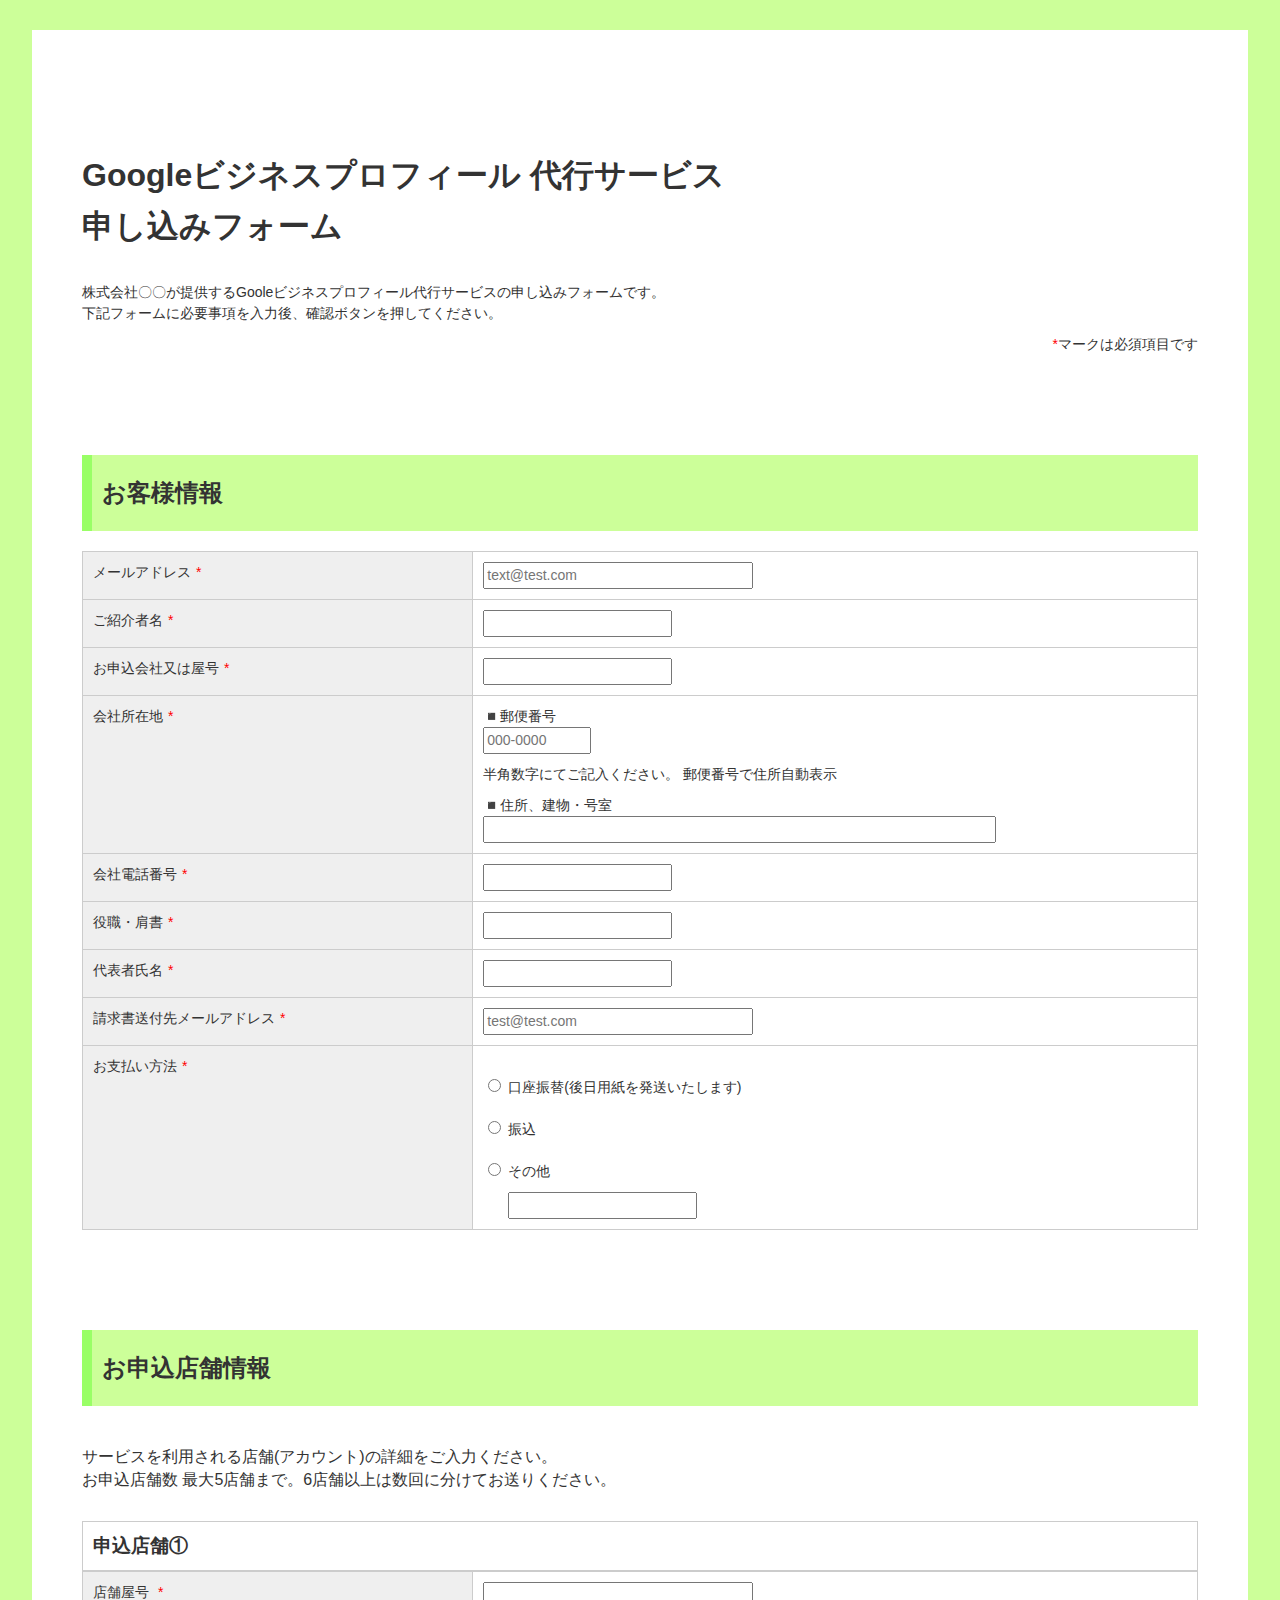
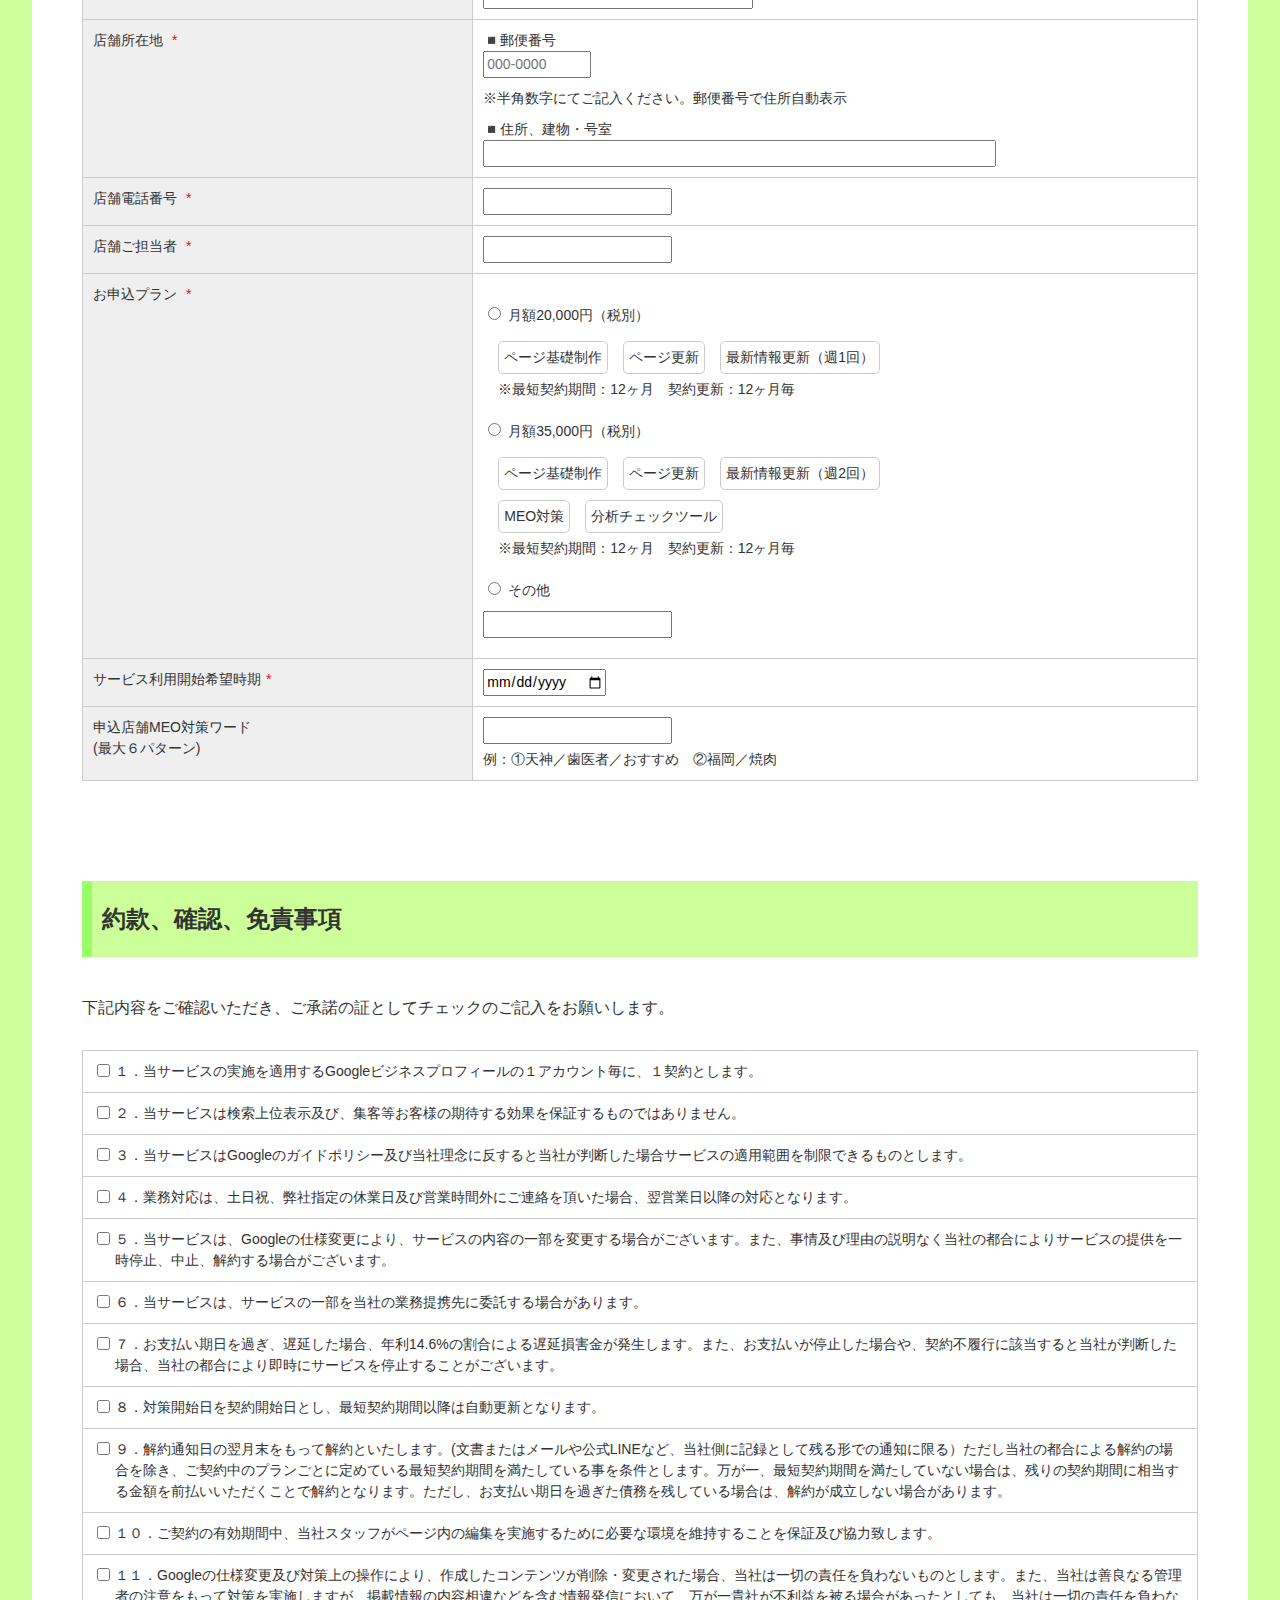
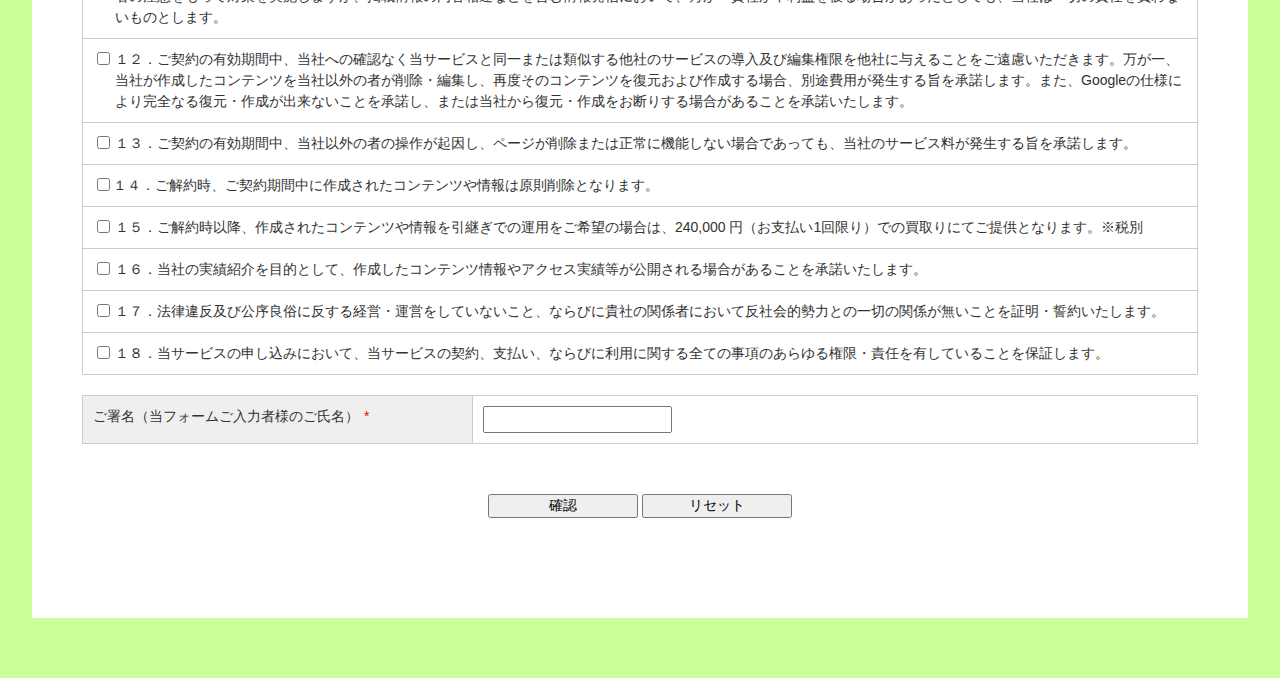
==== form/index.html @ 8ef4a3fb "Add files via upload" ====
<!DOCTYPE html>
<html lang="ja">
<head>
  <meta charset="UTF-8">
  <meta name="viewport" content="width=device-width, initial-scale=1.0">
  <title>株式会社○○○○Googleビジネスプロフィール 代行サービス 申し込みフォーム</title>
  <link rel="stylesheet" href="assets/reset.css">
  <link rel="stylesheet" href="assets/style.css">
  <link rel="stylesheet" href="assets/common.js">
  <script src="https://ajaxzip3.github.io/ajaxzip3.js" charset="UTF-8"></script>
  <script type="text/javascript" charset="UTF-8" src="https://yubinbango.github.io/yubinbango-data/data/581.js"></script>
</head>
<body>
  <main id="formWrap">
    <div class="top">
      <h1 class="top-title">
        Googleビジネスプロフィール
        <br class="sp">
        代行サービス
        <br>
        申し込みフォーム
      </h1>
      <p class="top-text">株式会社〇〇が提供するGooleビジネスプロフィール代行サービスの申し込みフォームです。<br>
      下記フォームに必要事項を入力後、確認ボタンを押してください。</p>
      <p class="top-notes"><span>*</span>マークは必須項目です</p>
    </div>
    <form method="post" action="mail.php">
      <div class="form-title">
        <h2>お客様情報</h2>
      </div>
      <table class="form-table">
        <tbody>
          <tr>
            <th>
              <label for="mail">
                メールアドレス<span class="kome">*</span>
              </label>
            </th>
            <td>
              <input type="email" id="mail" name="メールアドレス" size="30" placeholder="text@test.com" required>
            </td>
          </tr>
          <tr>
            <th>
              <label for="introduction">
                ご紹介者名<span class="kome">*</span>
              </label>
            </th>
            <td>
              <input type="text" id="introduction" name="ご紹介者名" size="20" required>
            </td>
          </tr>
          <tr>
            <th>
              <label for="company">
                お申込会社又は屋号<span class="kome">*</span>
              </label>
            </th>
            <td>
              <input type="text" id="company" name="申込会社名又は屋号" size="20" required>
            </td>
          </tr>
          <tr>
            <th>
              <label for="address1">
                会社所在地<span class="kome">*</span>
              </label>
            </th>
            <td>
              <p>◾️郵便番号</p>
              <input type="text" id="postalcode" name="会社所在地（郵便番号）" size="10" maxlength="8" onkeyup="AjaxZip3.zip2addr(this,'','会社所在地（住所、建物・号室）','会社所在地（住所、建物・号室）');" required="" placeholder="000-0000">
              <p class="address-space">
                半角数字にてご記入ください。
                <br class="sp">郵便番号で住所自動表示
              </p>
              <p>◾️住所、建物・号室</p>
              <input type="text" id="address1" name="会社所在地（住所、建物・号室）" size="60" required="">
            </td>
          </tr>
          <tr>
            <th>
              <label for="tel">
                会社電話番号<span class="kome">*</span>
              </label>
            </th>
            <td>
              <input type="tel" id="tel" name="会社電話番号" size="20" required>
            </td>
          </tr>
          <tr>
            <th>
              <label for="position">
                役職・肩書<span class="kome">*</span>
              </label>
            </th>
            <td>
              <input type="text" id="position" name="役職肩書" size="20"  required>
            </td>
          </tr>
          <tr>
            <th>
              <label for="name">
                代表者氏名<span class="kome">*</span>
              </label>
            </th>
            <td>
              <input type="text" id="name" name="代表者氏名" size="20"  required>
            </td>
          </tr>
          <tr>
            <th>
              <label for="mail2">
                請求書送付先メールアドレス<span class="kome">*</span>
              </label>
            </th>
            <td>
              <input type="email" id="mail2" name="請求書等送付先メールアドレス" size="30" placeholder="test@test.com" required>
            </td>
          </tr>
          <tr>
            <th>
                お支払い方法<span class="kome">*</span>
              </label>
            </th>
            <td>
              <label class="check_lb">
                <input type="radio" name="お支払い方法" value="口座振替">
                口座振替(後日用紙を発送いたします)
              </label>
              <label class="check_lb">
                <input type="radio" name="お支払い方法" value="振込">
                振込
              </label>
              <label class="check_lb">
                <input type="radio" name="お支払い方法" value="その他">
                その他
              </label>
              <input class="otherTextBox" type="text" name="その他お支払い方法" size="20">
            </td>
          </tr>
        </tbody>
      </table>
      <div class="form-title">
        <h2>お申込店舗情報</h2>
      </div>
      <p class="form-lead">
        サービスを利用される店舗(アカウント)の詳細をご入力ください。
        <br>
        お申込店舗数 最大5店舗まで。6店舗以上は数回に分けてお送りください。
      </p>
      <h3 class="store-title">
        申込店舗①
      </h3>
      <table class="form-table">
        <tbody>
          <tr>
            <th>
              <label for="store1">
                店舗屋号
                <span class="kome">*</span>
              </label>
            </th>
            <td>
              <input type="text" id="store1" name="店舗1屋号" size="30" required>
            </td>
          </tr>
          <tr>
            <th>
              <label for="storeaddress1">
                店舗所在地
                <span class="kome">*</span>
              </label>
            </th>
            <td id="storeaddress1">
              <p>◾️郵便番号</p>
              <input type="text" id="store1postalcode" name="店舗1所在地（郵便番号）" size="10" maxlength="8" onkeyup="AjaxZip3.zip2addr(this,'','店舗1所在地（住所、建物・号室）','店舗1所在地（住所、建物・号室）');" required="" placeholder="000-0000">
              <p class="address-space">
                ※半角数字にてご記入ください。郵便番号で住所自動表示
              </p>
              <p>◾️住所、建物・号室</p>
              <input type="text" id="store1address" name="店舗1所在地（住所、建物・号室）" size="60" required="">
            </td>
          </tr>
          <tr>
            <th>
              <label for="store1tel">
                店舗電話番号
                <span class="kome">*</span>
              </label>
            </th>
            <td>
              <input type="tel" id="store1tel" name="店舗1電話番号" size="20" required>
            </td>
          </tr>
          <tr>
            <th>
              <label for="store1charge">
                店舗ご担当者
                <span class="kome">*</span>
              </label>
            </th>
            <td>
              <input type="text" id="store1charge" name="店舗1ご担当者" size="20" required>
            </td>
          </tr>
          <tr>
            <th>
                お申込プラン
                <span class="kome">*</span>
            </th>
            <td>
              <label class="check_lb">
                <input type="radio" name="店舗1お申込プラン" value="月額20,000円">
                 <span style="padding-bottom: 10px; display: inline-block;">月額20,000円（税別）</span><br>
                <span class="planbtn">ページ基礎制作</span><span class="planbtn">ページ更新</span><span class="planbtn">最新情報更新（週1回）</span><br>
                <span class="plankome">※最短契約期間：12ヶ月　契約更新：12ヶ月毎</span>
              </label>
              <label class="check_lb">
                <input type="radio" name="店舗1お申込プラン" value="月額35,000円">
                 <span style="padding-bottom: 10px; display: inline-block;">月額35,000円（税別）</span><br>
                <span class="planbtn">ページ基礎制作</span><span class="planbtn">ページ更新</span><span class="planbtn">最新情報更新（週2回）</span><br>
                          <span class="planbtn">MEO対策</span><span class="planbtn">分析チェックツール</span><br>
                <span class="plankome">※最短契約期間：12ヶ月　契約更新：12ヶ月毎</span>
              </label>
              <label class="check_lb">
                <input type="radio" name="店舗1お申込プラン" value="その他">
                その他 </label>
                <input class="othertextbox" style="margin-bottom: 10px;" type="text" name="店舗1その他お申込プラン" value="">
            </td>
          </tr>
          <tr>
            <th>サービス利用開始希望時期<span class="kome">*</span></th>
            <td><input class="cursor" type="date" name="店舗1サービス利用開始希望時期" required=""></td>
          </tr>
          <tr>
            <th><label for="keyword1">申込店舗MEO対策ワード<br>
                (最大６パターン)</label></th>
            <td><input class="meo-input" type="text" id="keyword1" name="店舗1MEO対策ワード">
              <p class="meo-space">例：①天神／⻭医者／おすすめ　②福岡／焼⾁</p></td>
          </tr>
        </tbody>
      </table>
    
        </div>
      <div class="checkbox">
        <div class="form-title">
          <h2>約款、確認、免責事項</h2>
        </div>
        <p class="form-lead"> 下記内容をご確認いただき、ご承諾の証としてチェックのご記入をお願いします。</p>
        <table class="form-table2">
          <tbody><tr>
            <td><label>
                <input type="checkbox" value="check1" required="">
                <span class="checkbox-area">１．当サービスの実施を適用するGoogleビジネスプロフィールの１アカウント毎に、１契約とします。</span> </label></td>
          </tr>
          <tr>
            <td><label>
                <input type="checkbox" value="check2" required="">
                <span class="checkbox-area">２．当サービスは検索上位表示及び、集客等お客様の期待する効果を保証するものではありません。</span> </label></td>
          </tr>
          <tr>
            <td><label>
                <input type="checkbox" value="check3" required="">
                <span class="checkbox-area">３．当サービスはGoogleのガイドポリシー及び当社理念に反すると当社が判断した場合サービスの適用範囲を制限できるものとします。</span> </label></td>
          </tr>
          <tr>
            <td><label>
                <input type="checkbox" value="check4" required="">
                <span class="checkbox-area">４．業務対応は、土日祝、弊社指定の休業日及び営業時間外にご連絡を頂いた場合、翌営業日以降の対応となります。</span> </label></td>
          </tr>
          <tr>
            <td><label>
                <input type="checkbox" value="check5" required="">
                <span class="checkbox-area">５．当サービスは、Googleの仕様変更により、サービスの内容の一部を変更する場合がございます。また、事情及び理由の説明なく当社の都合によりサービスの提供を一時停止、中止、解約する場合がございます。 </span> </label></td>
          </tr>
          <tr>
            <td><label>
                <input type="checkbox" value="check6" required="">
                <span class="checkbox-area">６．当サービスは、サービスの一部を当社の業務提携先に委託する場合があります。</span> </label></td>
          </tr>
          <tr>
            <td><label>
                <input type="checkbox" value="check7" required="">
                <span class="checkbox-area">７．お支払い期日を過ぎ、遅延した場合、年利14.6%の割合による遅延損害金が発生します。また、お支払いが停止した場合や、契約不履行に該当すると当社が判断した場合、当社の都合により即時にサービスを停止することがございます。</span> </label></td>
          </tr>
          <tr>
            <td><label>
                <input type="checkbox" value="check8" required="">
                <span class="checkbox-area">８．対策開始日を契約開始日とし、最短契約期間以降は自動更新となります。</span> </label></td>
          </tr>
          <tr>
            <td><label>
                <input type="checkbox" value="check9" required="">
                <span class="checkbox-area">９．解約通知日の翌月末をもって解約といたします。(文書またはメールや公式LINEなど、当社側に記録として残る形での通知に限る）ただし当社の都合による解約の場合を除き、ご契約中のプランごとに定めている最短契約期間を満たしている事を条件とします。万が一、最短契約期間を満たしていない場合は、残りの契約期間に相当する金額を前払いいただくことで解約となります。ただし、お支払い期日を過ぎた債務を残している場合は、解約が成立しない場合があります。 </span> </label></td>
          </tr>
          <tr>
            <td><label>
                <input type="checkbox" value="check10" required="">
                <span class="checkbox-area">１０．ご契約の有効期間中、当社スタッフがページ内の編集を実施するために必要な環境を維持することを保証及び協力致します。</span> </label></td>
          </tr>
          <tr>
            <td><label>
                <input type="checkbox" value="check11" required="">
                <span class="checkbox-area">１１．Googleの仕様変更及び対策上の操作により、作成したコンテンツが削除・変更された場合、当社は一切の責任を負わないものとします。また、当社は善良なる管理者の注意をもって対策を実施しますが、掲載情報の内容相違などを含む情報発信において、万が一貴社が不利益を被る場合があったとしても、当社は一切の責任を負わないものとします。</span> </label></td>
          </tr>
          <tr>
            <td><label>
                <input type="checkbox" value="check12" required="">
                <span class="checkbox-area">１２．ご契約の有効期間中、当社への確認なく当サービスと同一または類似する他社のサービスの導入及び編集権限を他社に与えることをご遠慮いただきます。万が一、当社が作成したコンテンツを当社以外の者が削除・編集し、再度そのコンテンツを復元および作成する場合、別途費用が発生する旨を承諾します。また、Googleの仕様により完全なる復元・作成が出来ないことを承諾し、または当社から復元・作成をお断りする場合があることを承諾いたします。</span> </label></td>
          </tr>
          <tr>
            <td><label>
                <input type="checkbox" value="check13" required="">
                <span class="checkbox-area">１３．ご契約の有効期間中、当社以外の者の操作が起因し、ページが削除または正常に機能しない場合であっても、当社のサービス料が発生する旨を承諾します。</span> </label></td>
          </tr>
          <tr>
            <td><label>
                <input type="checkbox" value="check14" required="">
                <span>１４．ご解約時、ご契約期間中に作成されたコンテンツや情報は原則削除となります。</span> </label></td>
          </tr>
          <tr>
            <td><label>
                <input type="checkbox" value="check15" required="">
                <span class="checkbox-area">１５．ご解約時以降、作成されたコンテンツや情報を引継ぎでの運用をご希望の場合は、240,000 円（お支払い1回限り）での買取りにてご提供となります。※税別</span> </label></td>
          </tr>
          <tr>
            <td><label>
                <input type="checkbox" value="check17" required="">
                <span class="checkbox-area">１６．当社の実績紹介を目的として、作成したコンテンツ情報やアクセス実績等が公開される場合があることを承諾いたします。 </span> </label></td>
          </tr>
          <tr>
            <td><label>
                <input type="checkbox" value="check18" required="">
                <span class="checkbox-area">１７．法律違反及び公序良俗に反する経営・運営をしていないこと、ならびに貴社の関係者において反社会的勢力との一切の関係が無いことを証明・誓約いたします。</span> </label></td>
          </tr>
          <tr>
            <td><label>
                <input type="checkbox" value="check19" required="">
                <span class="checkbox-area">１８．当サービスの申し込みにおいて、当サービスの契約、支払い、ならびに利用に関する全ての事項のあらゆる権限・責任を有していることを保証します。 </span> </label></td>
          </tr>
        </tbody></table>
        <table class="form-table">
          <tbody><tr>
            <th><label for="sign">ご署名（当フォームご入力者様のご氏名）<span class="kome">*</span></label></th>
            <td><input type="text" id="sign" name="ご署名（当フォームご入力者様のご氏名）" size="20" required=""></td>
          </tr>
        </tbody></table>
        <p class="submitreset">
          <input type="submit" value="確認">
          <input type="reset" value="リセット">
        </p>
      </div>
    </form>
  </main>
  <footer></footer>
  <script src="https://code.jquery.com/jquery-3.4.1.min.js" integrity="sha256-CSXorXvZcTkaix6Yvo6HppcZGetbYMGWSFlBw8HfCJo=" crossorigin="anonymous"></script>
  <script src="assets/common.js"></script>
</body>
</html>
---- form/assets/style.css ----
/*== Common ==*/
html {
  font-size: 62.5%;
}
body {
  background-color: #CCFF99;
  color: #333;
  font-weight: 500;
  font-size: 16px;
  text-align: left;
  font-family: "ヒラギノ角ゴ Pro W3", "Hiragino Kaku Gothic Pro", "メイリオ", "Meiryo", "ＭＳ Ｐゴシック", sans-serif;
}
.sp {
  display: none;
}
#formWrap {
  width: 95%;
  max-width: 1300px;
  padding: 100px 50px;
  margin: 30px auto 0;
  background-color: #fff;
}

/*== TOP ==*/
.top-title {
  font-size: 32px;
  line-height: 1.6;
  padding: 20px 0;
}
.top-text {
  font-size: 14px;
  padding: 10px 0;
}
.top-notes {
  text-align: right;
  font-size: 14px;
}
.top-notes span, .kome {
  color: red;
  padding-left: 5px;
}
/*== Form ==*/
.form-title {
  padding: 20px 10px;
  margin: 100px 0 20px;
  background-color: #CCFF99;
  border-left: solid 10px #99FF66	;
}
.form-table {
  width: 100%;
  margin: 0 auto 20px;
  border-collapse: collapse;
}
.form-table2 {
  width: 100%;
  margin: 0 auto 20px;
  border-collapse: collapse;
}
.form-table input {
  vertical-align: baseline;
  font-size: 14px;
}
.form-table tr {
  font-size: 0;
}
.form-table th {
  width: 35%;
  padding: 10px;
  border: 1px solid #ccc;
  font-size: 14px;
  font-weight: 400;
  background-color: #efefef;
  text-align-last: left;
  vertical-align: top;
}
.form-table td {
  border: 1px solid #ccc;
  padding: 10px;
  font-size: 14px;
}
.address-space {
  font-size: 14px;
  padding: 10px 0;
}
.check_lb {
  display: block;
  cursor: pointer;
  margin: 20px 0 10px;
}
.otherTextBox {
  margin-left: 25px;
}
.btn2, .btn3, .btn4, .btn5 {
  font-size: 1.4rem;
  margin: 0 auto 5px;
  width: 140px;
  padding: 5px 5px 5px 10px;
  border: 1px solid #ccc;
  border-radius: 15px;
  cursor: pointer;
}
.hid-contents2, .hid-contents3, .hid-contents4, .hid-contents5 {
  display: none;
}
/*== Form>お申込情報 ==*/
.form-lead {
  padding: 20px 0 30px;
  line-height: 1.4;
}
.store-title {
  border: solid 1px #ccc;
  padding: 10px;
}
.planbtn {
  display: inline-block;
  padding: 5px;
  margin: 5px 0 5px 15px;
  border: 1px solid #ccc;
  border-radius: 5px;
}
.plankome {
  padding-left: 15px;
}
.meo-space {
  font-size: 1.4rem;
  padding: 5px 0 0;
}
/*== Form>約款、確認、免責事項 ==*/
.checkbox label input {
  float: left;
}
.checkbox-area {
  float: left;
  padding-left: 2px;
  width: calc(100% - 24px);
}
.checkbox label:after {
  content: "";
  clear: both;
}
table.form-table2 td {
  border: 1px solid #ccc;
  padding: 10px;
  font-size: 1.4rem;
}
.form-table2 tr span{
  cursor: pointer;
}
.submitreset {
  text-align: center;
}
input[type="submit"], input[type="reset"], input[type="button"] {
  margin: 30px auto 0;
  width: 150px;
  font-size: 1.4rem;
}
.checkbox input {
  cursor: pointer;
}
footer {
  padding: 30px;
}
/*== 申込完了ページ ==*/
.thanks-container {
  width: 80%;
  height: 400px;
  margin: 200px auto 40px;
  color: #333;
  line-height: 120%;
  font-size: 90%;
  background-color: #fff;
  box-sizing: border-box;
  padding: 120px 20px;
  text-align: center;
}
section h1 {
  font-size: 24px;
  padding-bottom: 80px;
}
section p {
  font-size: 14px;
  line-height: 1.2;
  text-align: center;
}
.thanks-btn {
  border: 2px solid #ccc;
  border-radius: 5px;
  padding: 10px;
  margin: 50px 0 50px;
  display: inline-block;
  color: #333;
  text-decoration: none;
}

@media (max-width: 900px) {

  tr {
    display: table-row;
  }
  .form-table th {
    margin-top: 0px;
    border-bottom: 0;
    width: auto;
    display: block;
  }
  .form-table td {
    padding: 18px 13px;
    width: auto;
    display: block;
  }
}
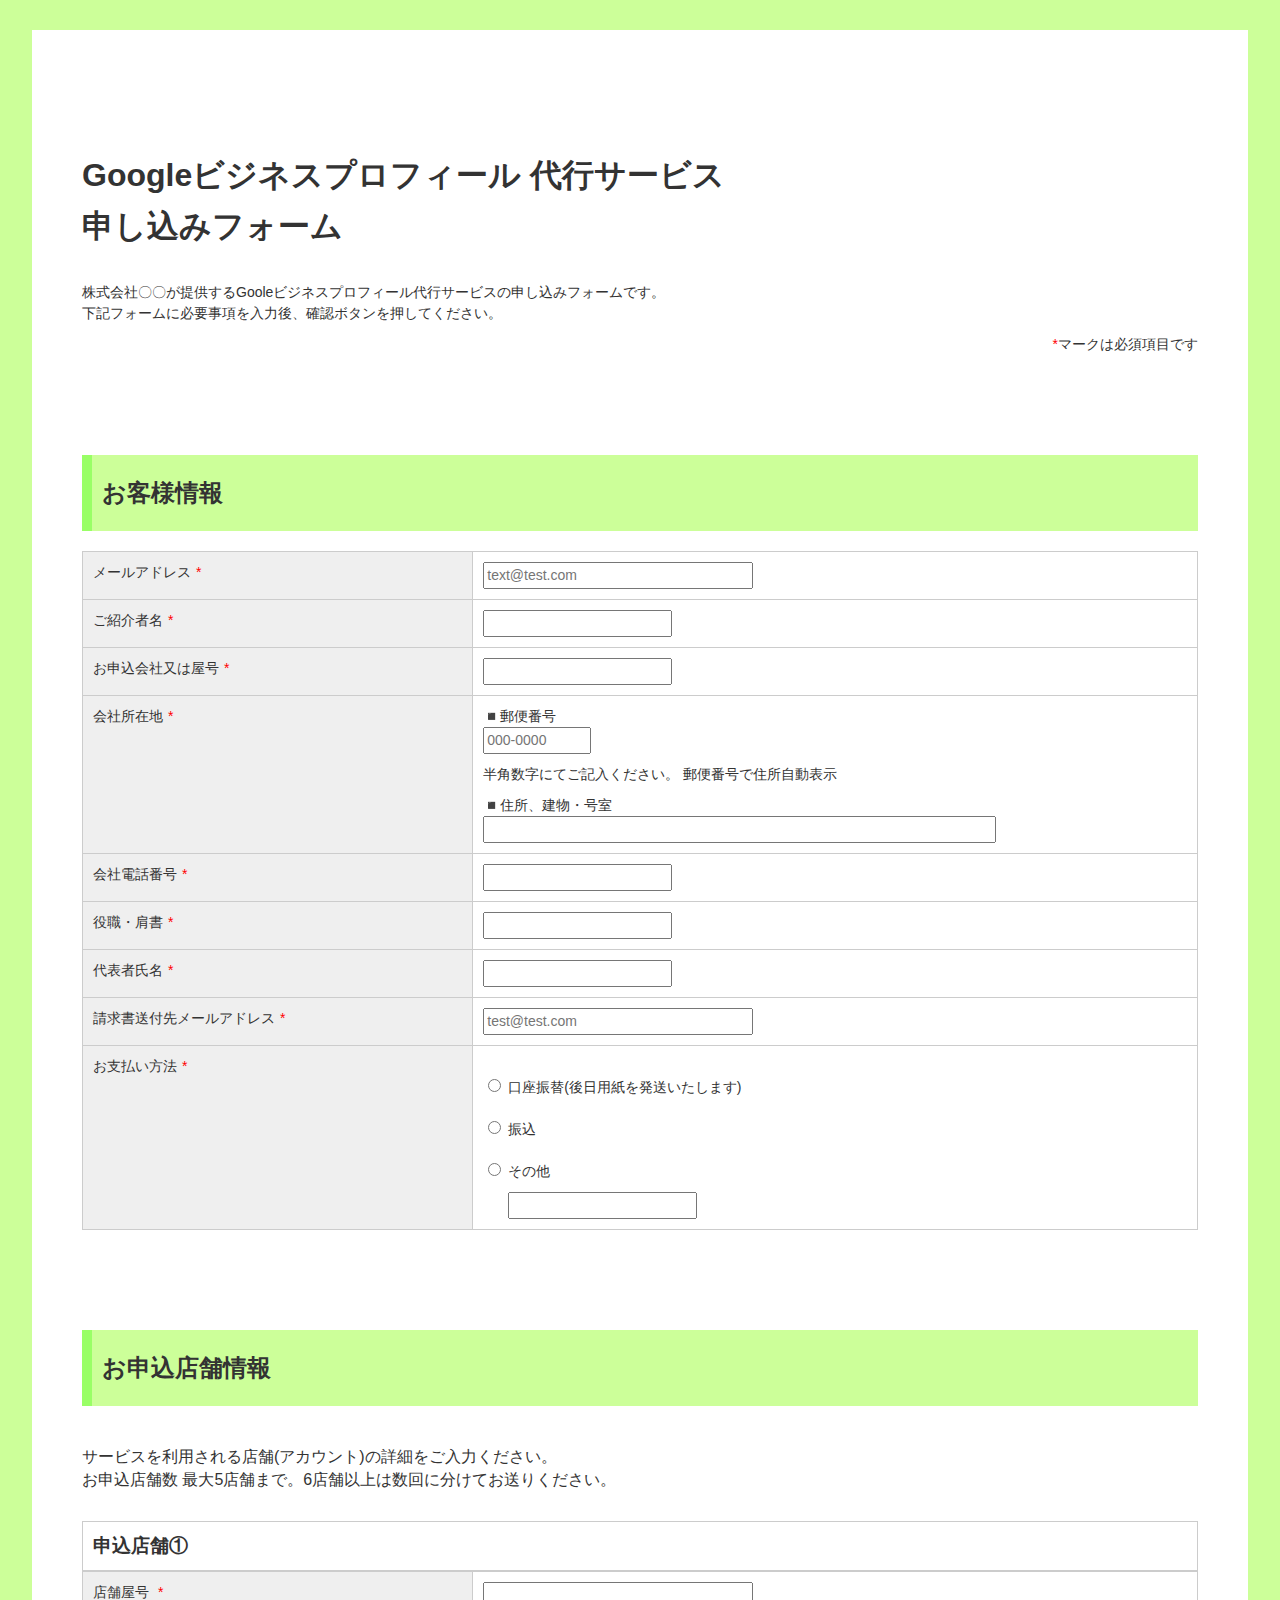
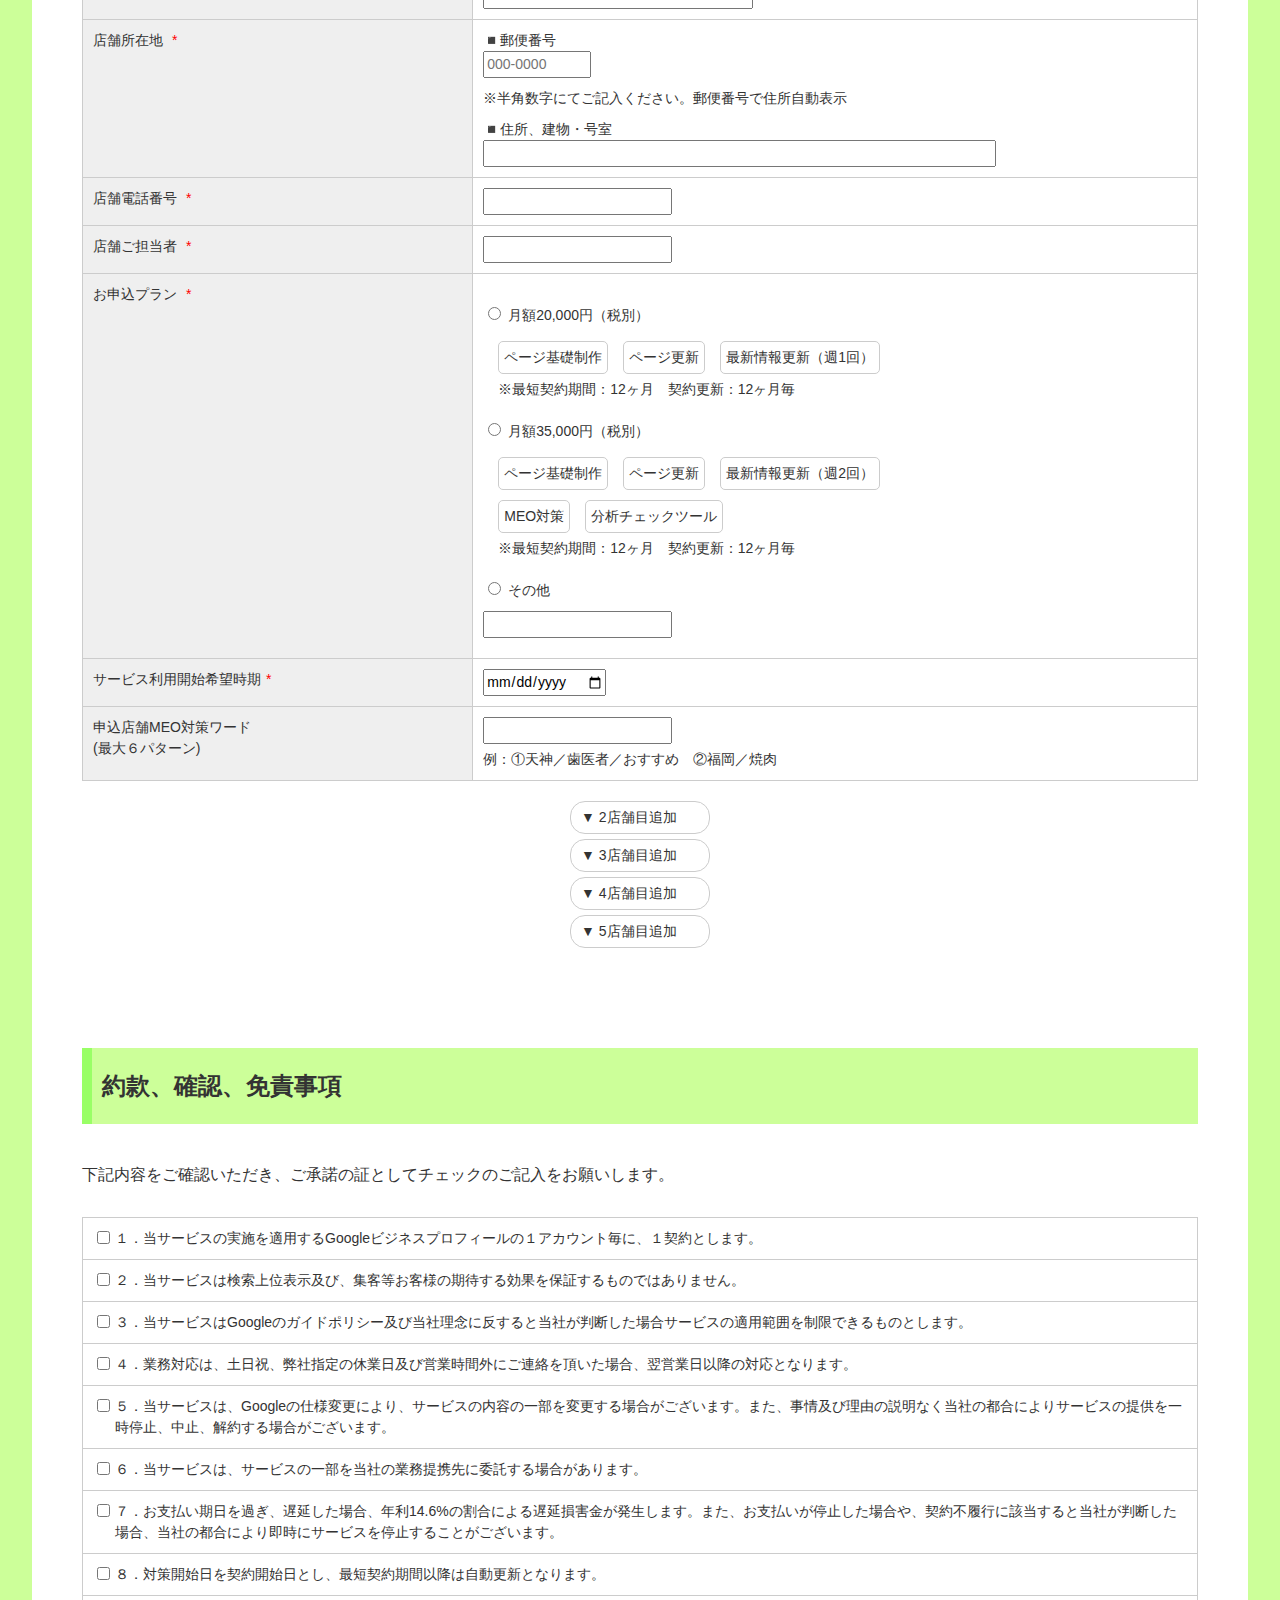
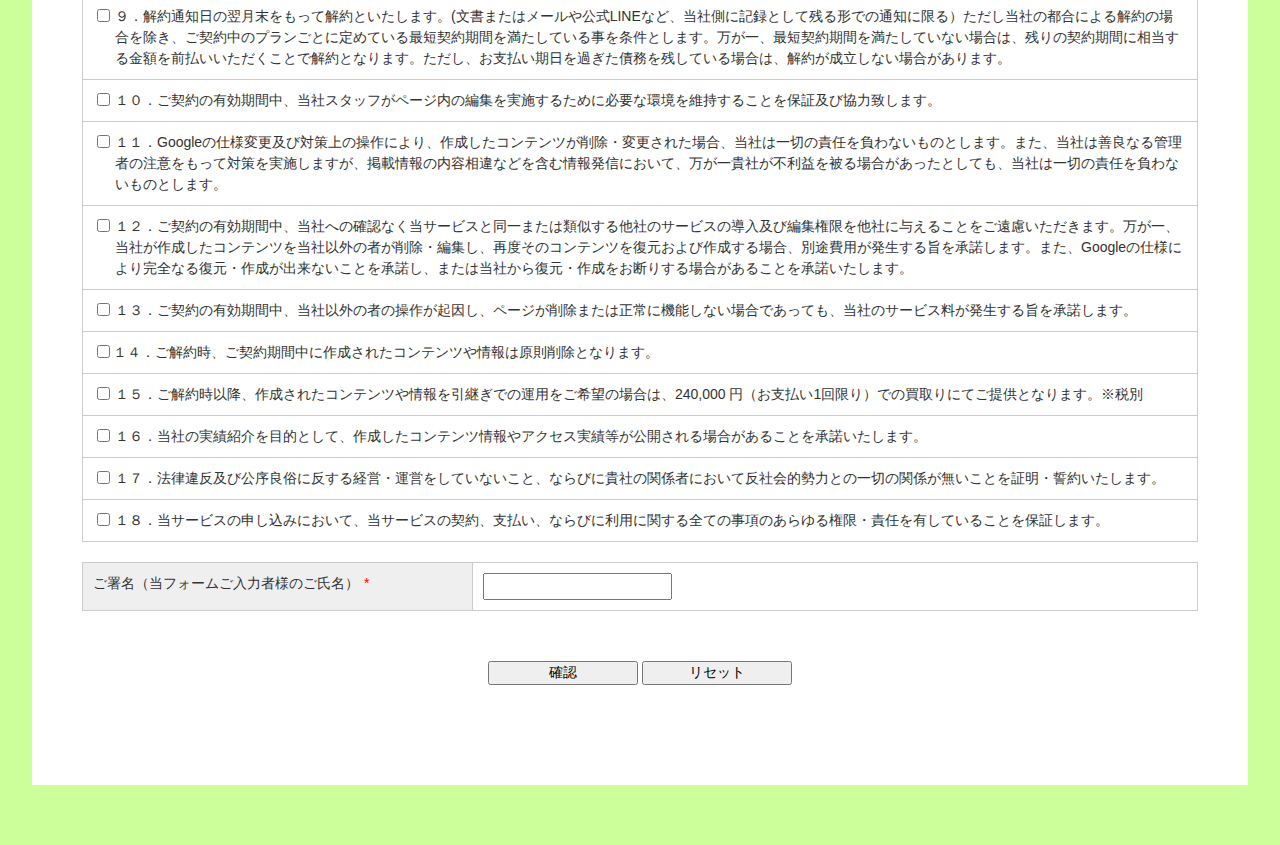
==== commit f8f2488c: "Add files via upload" ====
--- a/form/index.html
+++ b/form/index.html
@@ -238,9 +238,241 @@
             <td><input class="meo-input" type="text" id="keyword1" name="店舗1MEO対策ワード">
               <p class="meo-space">例：①天神／⻭医者／おすすめ　②福岡／焼⾁</p></td>
           </tr>
+          
         </tbody>
       </table>
-    
+      <p id="btn-txt2" class="btn2">▼ 2店舗目追加</p>
+      <div class="hid-contents2">
+        <h3 class="store-title">お申込店舗②</h3>
+        <table class="form-table">
+          <tbody><tr>
+            <th><label for="store2">店舗屋号<span class="kome">*</span></label></th>
+            <td><input type="text" id="store2" name="店舗2屋号" size="30"></td>
+          </tr>
+          <tr>
+            <th><label for="storeaddress2">店舗所在地<span class="kome">*</span></label></th>
+            <td id="storeaddress2"><p>■郵便番号</p>
+              <input type="text" id="store2postalcode" name="店舗2所在地（郵便番号）" size="10" maxlength="8" onkeyup="AjaxZip3.zip2addr(this,'','店舗2所在地（住所、建物・号室）','店舗2所在地（住所、建物・号室）');" placeholder="000-0000">
+              <p class="address-space">※半角数字にてご記入ください。郵便番号で住所⾃動表⽰</p>
+              <p>■住所、建物・号室</p>
+              <input type="text" id="store2address" name="店舗2所在地（住所、建物・号室）" size="60"></td>
+          </tr>
+          <tr>
+            <th><label for="store2tel">店舗電話番号<span class="kome">*</span></label></th>
+            <td><input type="tel" id="store2tel" name="店舗2電話番号" size="20"></td>
+          </tr>
+          <tr>
+            <th><label for="store2charge">店舗ご担当者<span class="kome">*</span></label></th>
+            <td><input type="text" id="store2charge" name="店舗2ご担当者" size="20"></td>
+          </tr>
+           <tr>
+          <th>お申込プラン<span class="kome">*</span></th>
+          <td>
+            <label class="check_lb">
+              <input type="radio" name="店舗2お申込プラン" value="月額20,000円">
+               <span style="padding-bottom: 10px; display: inline-block;">月額20,000円（税別）</span><br>
+              <span class="planbtn">ページ基礎制作</span><span class="planbtn">ページ更新</span><span class="planbtn">最新情報更新（週1回）</span><br>
+              <span class="plankome">※最短契約期間：12ヶ月　契約更新：12ヶ月毎</span>
+            </label>
+                      <label class="check_lb">
+              <input type="radio" name="店舗2お申込プラン" value="月額35,000円">
+               <span style="padding-bottom: 10px; display: inline-block;">月額35,000円（税別）</span><br>
+              <span class="planbtn">ページ基礎制作</span><span class="planbtn">ページ更新</span><span class="planbtn">最新情報更新（週2回）</span><br>
+                        <span class="planbtn">MEO対策</span><span class="planbtn">分析チェックツール</span><br>
+              <span class="plankome">※最短契約期間：12ヶ月　契約更新：12ヶ月毎</span>
+            </label>
+              <label class="check_lb">
+              <input type="radio" name="店舗2お申込プラン" value="その他">
+              その他 </label>
+            <input class="othertextbox" style="margin-bottom: 10px;" type="text" name="店舗2その他お申込プラン" value="">
+        </td>
+        </tr>
+          <tr>
+            <th>サービス利用開始希望時期<span class="kome">*</span></th>
+            <td><input class="cursor" type="date" name="店舗2サービス利用開始希望時期"></td>
+          </tr>
+                 <tr>
+          <th><label for="keyword1">申込店舗MEO対策ワード<br>
+              (最大６パターン)</label></th>
+          <td><input class="meo-input" type="text" id="keyword2" name="店舗2MEO対策ワード">
+            <p class="meo-space">例：①天神／⻭医者／おすすめ　②福岡／焼⾁</p></td>
+        </tr>
+        </tbody></table>
+      </div>
+        </div>
+        <p id="btn-txt3" class="btn3">▼ 3店舗目追加</p>
+        <div class="hid-contents3">
+          <h3 class="store-title">お申込店舗③</h3>
+          <table class="form-table">
+            <tbody><tr>
+              <th><label for="store3">店舗屋号<span class="kome">*</span></label></th>
+              <td><input type="text" id="store3" name="店舗3屋号" size="30"></td>
+            </tr>
+            <tr>
+              <th><label for="storeaddress3">店舗所在地<span class="kome">*</span></label></th>
+              <td id="storeaddress3"><p>■郵便番号</p>
+                <input type="text" id="store3postalcode" name="店舗3所在地（郵便番号）" size="10" maxlength="8" onkeyup="AjaxZip3.zip2addr(this,'','店舗3所在地（住所、建物・号室）','店舗3所在地（住所、建物・号室）');" placeholder="000-0000">
+                <p class="address-space">※半角数字にてご記入ください。郵便番号で住所⾃動表⽰</p>
+                <p>■住所、建物・号室</p>
+                <input type="text" id="store3address" name="店舗3所在地（住所、建物・号室）" size="60"></td>
+            </tr>
+            <tr>
+              <th><label for="store3tel">店舗電話番号<span class="kome">*</span></label></th>
+              <td><input type="tel" id="store3tel" name="店舗3電話番号" size="20"></td>
+            </tr>
+            <tr>
+              <th><label for="store3charge">店舗ご担当者<span class="kome">*</span></label></th>
+              <td><input type="text" id="store3charge" name="店舗3ご担当者" size="20"></td>
+            </tr>
+          <tr>
+            <th>お申込プラン<span class="kome">*</span></th>
+            <td>
+              <label class="check_lb">
+                <input type="radio" name="店舗3お申込プラン" value="月額20,000円">
+                 <span style="padding-bottom: 10px; display: inline-block;">月額20,000円（税別）</span><br>
+                <span class="planbtn">ページ基礎制作</span><span class="planbtn">ページ更新</span><span class="planbtn">最新情報更新（週1回）</span><br>
+                <span class="plankome">※最短契約期間：12ヶ月　契約更新：12ヶ月毎</span>
+              </label>
+                        <label class="check_lb">
+                <input type="radio" name="店舗3お申込プラン" value="月額35,000円">
+                 <span style="padding-bottom: 10px; display: inline-block;">月額35,000円（税別）</span><br>
+                <span class="planbtn">ページ基礎制作</span><span class="planbtn">ページ更新</span><span class="planbtn">最新情報更新（週2回）</span><br>
+                          <span class="planbtn">MEO対策</span><span class="planbtn">分析チェックツール</span><br>
+                <span class="plankome">※最短契約期間：12ヶ月　契約更新：12ヶ月毎</span>
+              </label>
+                <label class="check_lb">
+                <input type="radio" name="店舗3お申込プラン" value="その他">
+                その他 </label>
+              <input class="othertextbox" style="margin-bottom: 10px;" type="text" name="店舗3その他お申込プラン" value="">
+          </td>
+          </tr>
+            <tr>
+              <th>サービス利用開始希望時期<span class="kome">*</span></th>
+              <td><input class="cursor" type="date" name="店舗3サービス利用開始希望時期"></td>
+            </tr>
+                   <tr>
+            <th><label for="keyword1">申込店舗MEO対策ワード<br>
+                (最大６パターン)</label></th>
+            <td><input class="meo-input" type="text" id="keyword3" name="店舗3MEO対策ワード">
+              <p class="meo-space">例：①天神／⻭医者／おすすめ　②福岡／焼⾁</p></td>
+          </tr>
+          </tbody></table>
+        </div>
+        <p id="btn-txt4" class="btn4">▼ 4店舗目追加</p>
+        <div class="hid-contents4">
+          <h3 class="store-title">お申込店舗④</h3>
+          <table class="form-table">
+            <tbody><tr>
+              <th><label for="store4">店舗屋号<span class="kome">*</span></label></th>
+              <td><input type="text" id="store4" name="店舗4屋号" size="30"></td>
+            </tr>
+            <tr>
+              <th><label for="storeaddress4">店舗所在地<span class="kome">*</span></label></th>
+              <td id="storeaddress4"><p>■郵便番号</p>
+                <input type="text" id="store4postalcode" name="店舗4所在地（郵便番号）" size="10" maxlength="8" onkeyup="AjaxZip3.zip2addr(this,'','店舗4所在地（住所、建物・号室）','店舗4所在地（住所、建物・号室）');" placeholder="000-0000">
+                <p class="address-space">※半角数字にてご記入ください。郵便番号で住所⾃動表⽰</p>
+                <p>■住所、建物・号室</p>
+                <input type="text" id="store4address" name="店舗4所在地（住所、建物・号室）" size="60"></td>
+            </tr>
+            <tr>
+              <th><label for="store4tel">店舗電話番号<span class="kome">*</span></label></th>
+              <td><input type="tel" id="store4tel" name="店舗4電話番号" size="20"></td>
+            </tr>
+            <tr>
+              <th><label for="store4charge">店舗ご担当者<span class="kome">*</span></label></th>
+              <td><input type="text" id="store4charge" name="店舗4ご担当者" size="20"></td>
+            </tr>
+          <tr>
+            <th>お申込プラン<span class="kome">*</span></th>
+            <td>
+              <label class="check_lb">
+                <input type="radio" name="店舗4お申込プラン" value="月額20,000円">
+                 <span style="padding-bottom: 10px; display: inline-block;">月額20,000円（税別）</span><br>
+                <span class="planbtn">ページ基礎制作</span><span class="planbtn">ページ更新</span><span class="planbtn">最新情報更新（週1回）</span><br>
+                <span class="plankome">※最短契約期間：12ヶ月　契約更新：12ヶ月毎</span>
+              </label>
+                        <label class="check_lb">
+                <input type="radio" name="店舗4お申込プラン" value="月額35,000円">
+                 <span style="padding-bottom: 10px; display: inline-block;">月額35,000円（税別）</span><br>
+                <span class="planbtn">ページ基礎制作</span><span class="planbtn">ページ更新</span><span class="planbtn">最新情報更新（週2回）</span><br>
+                          <span class="planbtn">MEO対策</span><span class="planbtn">分析チェックツール</span><br>
+                <span class="plankome">※最短契約期間：12ヶ月　契約更新：12ヶ月毎</span>
+              </label>
+                <label class="check_lb">
+                <input type="radio" name="店舗4お申込プラン" value="その他">
+                その他 </label>
+              <input class="othertextbox" style="margin-bottom: 10px;" type="text" name="店舗4その他お申込プラン" value="">
+          </td>
+          </tr>
+            <tr>
+              <th>サービス利用開始希望時期<span class="kome">*</span></th>
+              <td><input class="cursor" type="date" name="店舗4サービス利用開始希望時期"></td>
+            </tr>
+                   <tr>
+            <th><label for="keyword1">申込店舗MEO対策ワード<br>
+                (最大６パターン)</label></th>
+            <td><input class="meo-input" type="text" id="keyword4" name="店舗4MEO対策ワード">
+              <p class="meo-space">例：①天神／⻭医者／おすすめ　②福岡／焼⾁</p></td>
+          </tr>
+          </tbody></table>
+        </div>
+        <p id="btn-txt5" class="btn5">▼ 5店舗目追加</p>
+        <div class="hid-contents5">
+          <h3 class="store-title">お申込店舗⑤</h3>
+          <table class="form-table">
+            <tbody><tr>
+              <th><label for="store5">店舗屋号<span class="kome">*</span></label></th>
+              <td><input type="text" id="store5" name="店舗5屋号" size="30"></td>
+            </tr>
+            <tr>
+              <th><label for="storeaddress5">店舗所在地<span class="kome">*</span></label></th>
+              <td id="storeaddress5"><p>■郵便番号</p>
+                <input type="text" id="store5postalcode" name="店舗5所在地（郵便番号）" size="10" maxlength="8" onkeyup="AjaxZip3.zip2addr(this,'','店舗5所在地（住所、建物・号室）','店舗5所在地（住所、建物・号室）');" placeholder="000-0000">
+                <p class="address-space">※半角数字にてご記入ください。郵便番号で住所⾃動表⽰</p>
+                <p>■住所、建物・号室</p>
+                <input type="text" id="store5address" name="店舗5所在地（住所、建物・号室）" size="60"></td>
+            </tr>
+            <tr>
+              <th><label for="store5tel">店舗電話番号<span class="kome">*</span></label></th>
+              <td><input type="tel" id="store5tel" name="店舗5電話番号" size="20"></td>
+            </tr>
+            <tr>
+              <th><label for="store5charge">店舗ご担当者<span class="kome">*</span></label></th>
+              <td><input type="text" id="store5charge" name="店舗5ご担当者" size="20"></td>
+            </tr>
+          <tr>
+            <th>お申込プラン<span class="kome">*</span></th>
+            <td>
+              <label class="check_lb">
+                <input type="radio" name="店舗5お申込プラン" value="月額20,000円">
+                 <span style="padding-bottom: 10px; display: inline-block;">月額20,000円（税別）</span><br>
+                <span class="planbtn">ページ基礎制作</span><span class="planbtn">ページ更新</span><span class="planbtn">最新情報更新（週1回）</span><br>
+                <span class="plankome">※最短契約期間：12ヶ月　契約更新：12ヶ月毎</span>
+              </label>
+                        <label class="check_lb">
+                <input type="radio" name="店舗5お申込プラン" value="月額35,000円">
+                 <span style="padding-bottom: 10px; display: inline-block;">月額35,000円（税別）</span><br>
+                <span class="planbtn">ページ基礎制作</span><span class="planbtn">ページ更新</span><span class="planbtn">最新情報更新（週2回）</span><br>
+                          <span class="planbtn">MEO対策</span><span class="planbtn">分析チェックツール</span><br>
+                <span class="plankome">※最短契約期間：12ヶ月　契約更新：12ヶ月毎</span>
+              </label>
+                <label class="check_lb">
+                <input type="radio" name="店舗5お申込プラン" value="その他">
+                その他 </label>
+              <input class="othertextbox" style="margin-bottom: 10px;" type="text" name="店舗5その他お申込プラン" value="">
+          </td>
+          </tr>
+            <tr>
+              <th>サービス利用開始希望時期<span class="kome">*</span></th>
+              <td><input class="cursor" type="date" name="店舗5サービス利用開始希望時期"></td>
+            </tr>
+             <tr>
+            <th><label for="keyword1">申込店舗MEO対策ワード<br>
+                (最大６パターン)</label></th>
+            <td><input class="meo-input" type="text" id="keyword5" name="店舗5MEO対策ワード">
+              <p class="meo-space">例：①天神／⻭医者／おすすめ　②福岡／焼⾁</p></td>
+          </tr>
+          </tbody></table>
         </div>
       <div class="checkbox">
         <div class="form-title">
